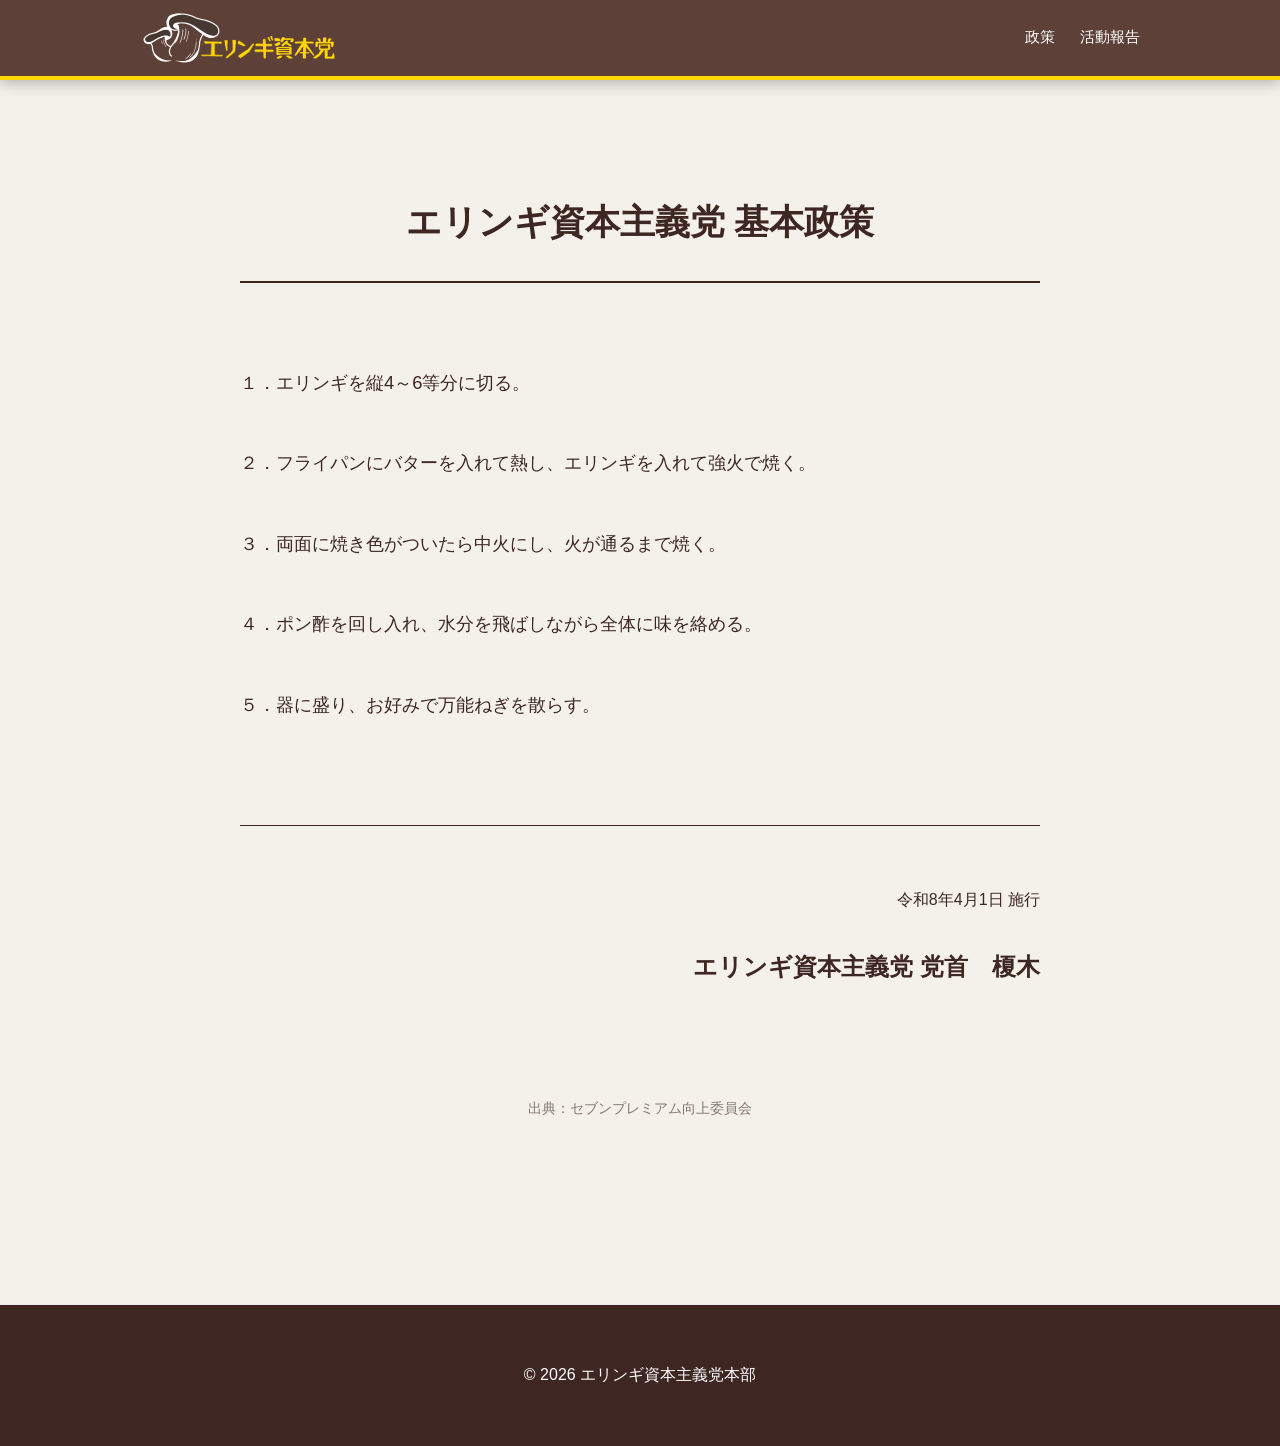
==== policy.html @ 959861d4 "Add files via upload" ====
<!DOCTYPE html>
<html lang="ja">
<head>
    <meta charset="UTF-8">
    <title>政策体系 - エリンギ資本主義党公式サイト</title>
    <link rel="stylesheet" href="style.css">
    <style>
        body {
            background-color: #f4f1ea;
            margin: 0;
            font-family: "Helvetica Neue", Arial, "Hiragino Kaku Gothic ProN", "Hiragino Sans", Meiryo, sans-serif;
            color: #3e2723;
        }

        .policy-document {
            padding: 80px 20px;
            margin: 0 auto;
            max-width: 800px;
            line-height: 2.2;
            position: relative;
        }

        .policy-content {
            margin-top: 50px;
            font-size: 1.15rem;
        }

        .policy-item {
            margin-bottom: 40px;
            padding-left: 1.5em;
            text-indent: -1.5em;
        }

        .logo img {
            height: 50px;
            vertical-align: middle;
        }

        h1 {
            text-align: center;
            font-size: 2.2rem;
            margin-bottom: 80px;
            border-bottom: 2px solid #3e2723;
            padding-bottom: 20px;
        }

        .reference {
            margin-top: 100px;
            text-align: center;
            font-size: 0.85rem;
            opacity: 0.6;
        }
    </style>
</head>
<body>
    <header>
        <div class="container">
            <div class="logo">
                <a href="index.html">
                    <img src="logo.png" alt="エリンギ資本主義党ロゴ">
                </a>
            </div>
            <nav>
                <ul>
                    <li><a href="policy.html" class="active">政策</a></li>
                    <li><a href="harvest.html">活動報告</a></li>
                </ul>
            </nav>
        </div>
    </header>

    <main>
        <div class="policy-document">
            <h1>エリンギ資本主義党 基本政策</h1>

            <div class="policy-content">
                <div class="policy-item">１．エリンギを縦4～6等分に切る。</div>
                <div class="policy-item">２．フライパンにバターを入れて熱し、エリンギを入れて強火で焼く。</div>
                <div class="policy-item">３．両面に焼き色がついたら中火にし、火が通るまで焼く。</div>
                <div class="policy-item">４．ポン酢を回し入れ、水分を飛ばしながら全体に味を絡める。</div>
                <div class="policy-item">５．器に盛り、お好みで万能ねぎを散らす。</div>
            </div>

            <div style="border-top: 1px solid #3e2723; padding-top: 40px; text-align: right; margin-top: 100px;">
                <p>令和8年4月1日 施行</p>
                <p style="font-weight: bold; font-size: 1.5rem;">エリンギ資本主義党 党首　榎木</p>
            </div>

            <div class="reference">
                出典：セブンプレミアム向上委員会
            </div>
        </div>
    </main>

    <footer style="text-align: center; padding: 40px 0; border-top: 1px solid #eaeaea; margin-top: 100px;">
        <p>&copy; 2026 エリンギ資本主義党本部</p>
    </footer>
</body>
</html>
---- style.css ----
/* =========================================
   エリンギ資本党 公式スタイルシート
   ========================================= */

/* 基本設定 */
body {
    margin: 0; padding: 0;
    font-family: "Roboto", "Helvetica Neue", Arial, "Hiragino Kaku Gothic ProN", "Hiragino Sans", sans-serif;
    background-color: #fcfaf2; /* 【復活】エリンギの柄の色（アイボリー） */
    color: #3e2723; /* 【復活】焦げたエリンギの色（ダークブラウン） */
    line-height: 1.8;
}

.container { 
    max-width: 1000px; 
    margin: 0 auto; 
    padding: 0 20px; 
}

/* ヘッダー */
header {
    background-color: #5d4037; /* ブランドブラウン */
    color: white; 
    padding: 0.8rem 0;
    position: sticky; top: 0; z-index: 100;
    border-bottom: 4px solid #ffd700; /* バターゴールド */
    box-shadow: 0 2px 15px rgba(0,0,0,0.3);
}

header .container { display: flex; justify-content: space-between; align-items: center; }
.logo img { height: 45px; }
header nav ul { list-style: none; display: flex; margin: 0; }
header nav ul li { margin-left: 25px; }
header nav ul li a { color: white; text-decoration: none; font-weight: 500; font-size: 0.95rem; }

/* ヒーロー AREA */
.hero {
    background: linear-gradient(rgba(0,0,0,0.4), rgba(0,0,0,0.6)), url('harvest-old.jpg') center/cover fixed;
    text-align: center; padding: 130px 0;
    border-bottom: 5px solid #ffd700;
}
.hero h1 { font-size: 3rem; margin: 0; color: #fff; text-shadow: 0 2px 10px rgba(0,0,0,0.5); }

/* 党首メッセージ */
.leader-message { padding: 80px 0; }
.leader-content { 
    display: flex; align-items: center; gap: 40px; flex-wrap: wrap; 
    background: white; padding: 40px; border-radius: 20px; 
    box-shadow: 0 10px 30px rgba(0,0,0,0.05);
}
.leader-image-circle { flex: 0 0 220px; height: 220px; border-radius: 50%; border: 6px solid #ffd700; overflow: hidden; }
.leader-image-circle img { width: 100%; height: 100%; object-fit: cover; }

/* =========================================
   4. カードレイアウト（活動報告・牛肉暴走阻止設定）
   ========================================= */
.article-card {
    display: flex; 
    flex-wrap: wrap; 
    background: white; 
    border-radius: 30px; 
    overflow: hidden; 
    box-shadow: 0 8px 25px rgba(0,0,0,0.08); 
    margin-bottom: 50px;
    width: 100%;
}

/* 画像を閉じ込める檻（サイズ固定） */
.article-img { 
    flex: 0 0 400px; /* 横幅400px固定 */
    height: 350px;   /* 高さ350px固定 */
    overflow: hidden;
    background-color: #eee;
}

/* 牛肉画像を枠に無理やり合わせる設定 */
.article-img img { 
    width: 100%; 
    height: 100%; 
    object-fit: cover; /* これが牛肉を枠に収める魔法の命令 */
    display: block;
}

.article-info { 
    flex: 1; 
    padding: 40px; 
    min-width: 300px;
    display: flex;
    flex-direction: column;
    justify-content: center;
}

.article-info .date {
    font-weight: bold;
    color: #8d6e63;
    font-size: 0.9rem;
    margin-bottom: 10px;
}

.article-info h2 {
    margin: 0 0 15px 0;
    color: #d84315;
    font-size: 1.8rem;
}
/* =========================================
   KinoTube セクション（YouTube風デザイン）
   ========================================= */
.kinotube-home { 
    padding: 80px 0;
    background-color: #1a1a1a; /* YouTube風ダークベース */
    color: white; /* KinoTube内は文字を白に */
    border-top: 5px solid #ffd700;
    border-bottom: 5px solid #ffd700;
}

.section-title { 
    font-size: 1.6rem; margin-bottom: 30px; color: #fff; font-weight: bold;
    border-left: 6px solid #ffd700; /* バターゴールドのアクセント */
    padding-left: 15px; 
}

.video-grid { 
    display: grid; 
    grid-template-columns: repeat(auto-fit, minmax(300px, 1fr)); 
    gap: 20px; 
}

/* 動画カード：画像と情報をセットにして浮き上がらせる */
.video-card { 
    background: #1a1a1a; /* グリッド全体の背景と同じにする */
    cursor: pointer;
    transition: transform 0.2s;
}

/* マウスを乗せた時の動き */
.video-card:hover { 
    transform: translateY(-5px);
}

/* サムネイル部分を角丸に */
.thumbnail { 
    width: 100%;
    aspect-ratio: 16 / 9; /* YouTubeの比率 */
    background-color: #5d4037; /* ブランドブラウン */
    border-radius: 12px; 
    overflow: hidden;
    position: relative;
    margin-bottom: 12px;
}

.thumbnail img { width: 100%; height: 100%; object-fit: cover; }

/* 【調整】再生アイコン：三角をYouTube風の質感に */
.play-icon { 
    position: absolute; top: 50%; left: 50%; 
    transform: translate(-50%, -50%);
    font-size: 3rem; /* 【重要】大きすぎず、クッキリ見えるサイズ */
    color: rgba(255,255,255,0.7); /* 初期は少し透明 */
    transition: 0.3s ease;
}

/* ホバーで白く強調される */
.video-card:hover .play-icon {
    color: rgba(255,255,255,0.9);
    transform: translate(-50%, -50%) scale(1.1);
}

.video-time { 
    position: absolute; bottom: 8px; right: 8px; 
    background: rgba(0,0,0,0.8); color: #fff;
    padding: 2px 6px; border-radius: 4px; font-size: 0.75rem; font-weight: bold;
}

/* 動画情報エリア（YouTube風） */
.video-info { display: flex; gap: 12px; }

/* チャンネルアイコン */
.channel-icon {
    flex: 0 0 36px; height: 36px; 
    border-radius: 50%; overflow: hidden;
}
.channel-icon img { width: 100%; height: 100%; object-fit: cover; }

.video-text { flex: 1; }
.video-text h3 { 
    margin: 0 0 6px 0; font-size: 0.95rem; color: #fff; 
    line-height: 1.4; display: -webkit-box; -webkit-line-clamp: 2; -webkit-box-orient: vertical; overflow: hidden;
}
.video-meta { font-size: 0.8rem; color: #bdbdbd; }

/* =========================================
   導線カード（ダークモード対応）
   ========================================= */
.home-summary { padding: 60px 0; }
.grid-container { 
    display: grid; 
    grid-template-columns: repeat(auto-fit, minmax(300px, 1fr)); 
    gap: 30px; 
}

.simple-card { 
    background: white; padding: 30px; border-radius: 20px; text-align: center;
    border-top: 5px solid #ffd700;
}
.simple-card a { color: #d84315; text-decoration: none; font-weight: bold; }

footer { border-top: 5px solid #ffd700; padding: 50px; text-align: center; color: white; background-color: #3e2723;}
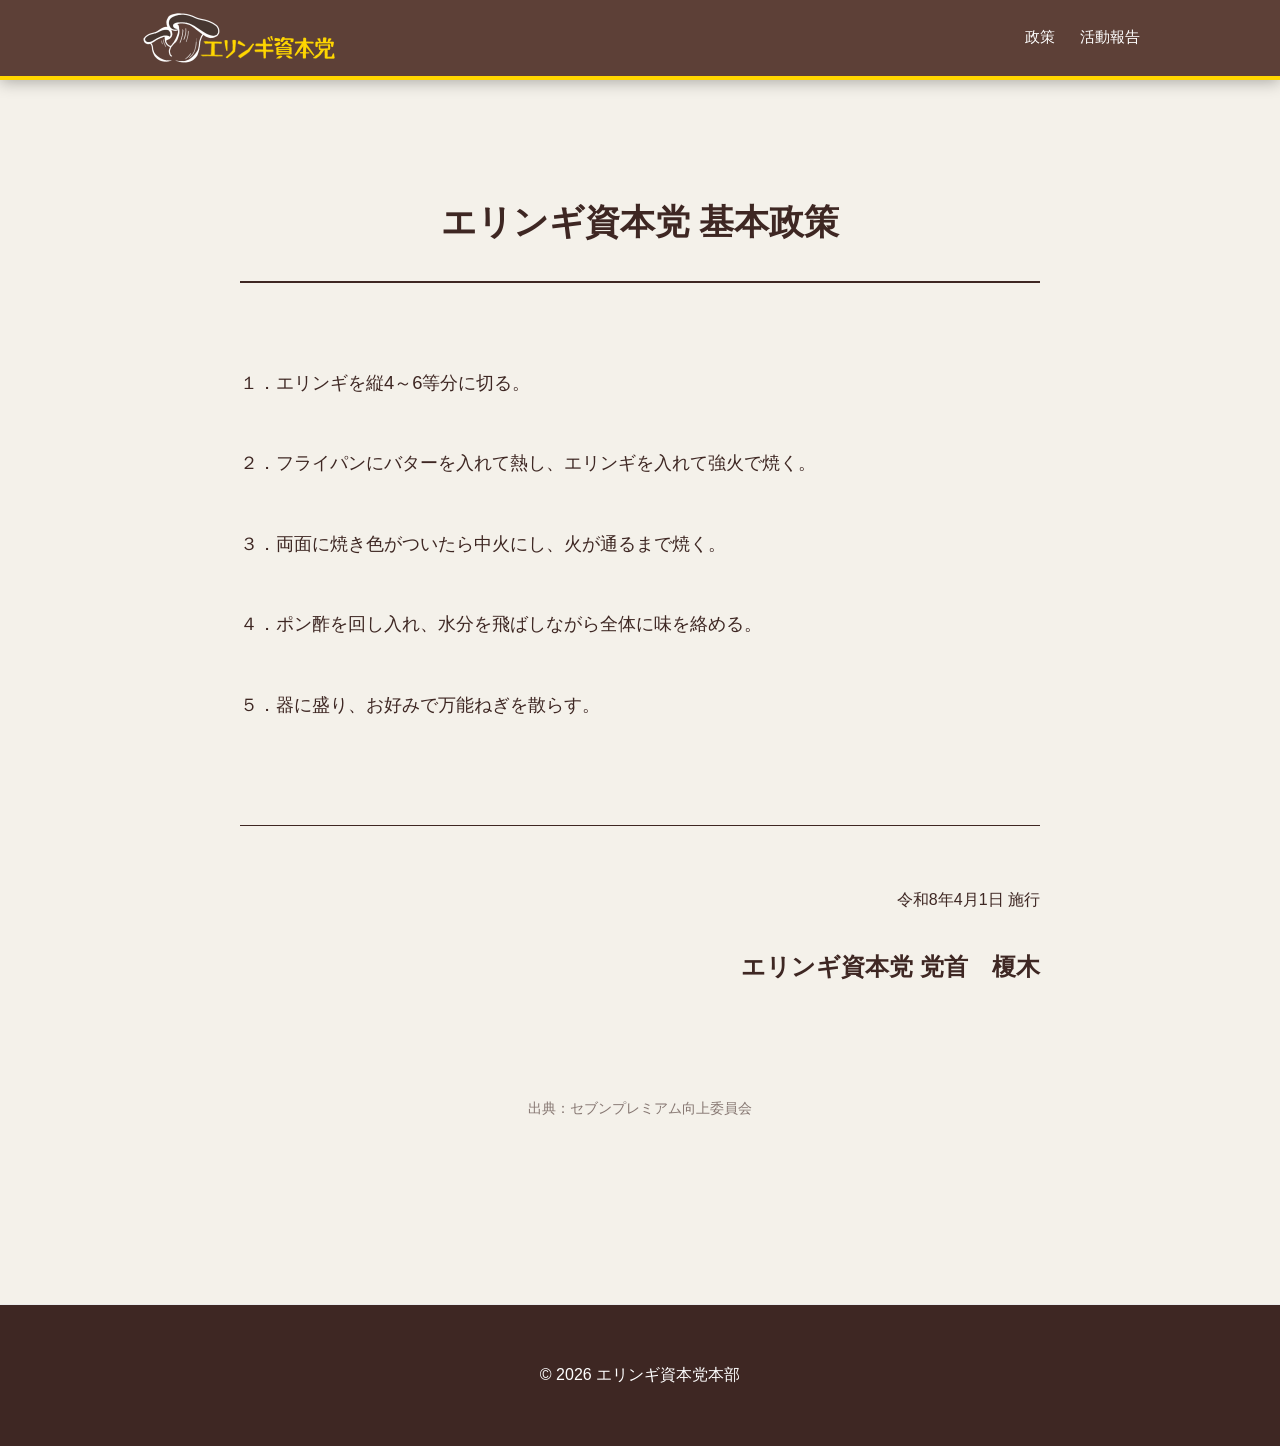
==== commit e0d43543: "Update policy.html" ====
--- a/policy.html
+++ b/policy.html
@@ -2,7 +2,7 @@
 <html lang="ja">
 <head>
     <meta charset="UTF-8">
-    <title>政策体系 - エリンギ資本主義党公式サイト</title>
+    <title>政策体系 - エリンギ資本党公式サイト</title>
     <link rel="stylesheet" href="style.css">
     <style>
         body {
@@ -57,7 +57,7 @@
         <div class="container">
             <div class="logo">
                 <a href="index.html">
-                    <img src="logo.png" alt="エリンギ資本主義党ロゴ">
+                    <img src="logo.png" alt="エリンギ資本党ロゴ">
                 </a>
             </div>
             <nav>
@@ -71,7 +71,7 @@
 
     <main>
         <div class="policy-document">
-            <h1>エリンギ資本主義党 基本政策</h1>
+            <h1>エリンギ資本党 基本政策</h1>
 
             <div class="policy-content">
                 <div class="policy-item">１．エリンギを縦4～6等分に切る。</div>
@@ -83,7 +83,7 @@
 
             <div style="border-top: 1px solid #3e2723; padding-top: 40px; text-align: right; margin-top: 100px;">
                 <p>令和8年4月1日 施行</p>
-                <p style="font-weight: bold; font-size: 1.5rem;">エリンギ資本主義党 党首　榎木</p>
+                <p style="font-weight: bold; font-size: 1.5rem;">エリンギ資本党 党首　榎木</p>
             </div>
 
             <div class="reference">
@@ -93,7 +93,7 @@
     </main>
 
     <footer style="text-align: center; padding: 40px 0; border-top: 1px solid #eaeaea; margin-top: 100px;">
-        <p>&copy; 2026 エリンギ資本主義党本部</p>
+        <p>&copy; 2026 エリンギ資本党本部</p>
     </footer>
 </body>
-</html>+</html>
